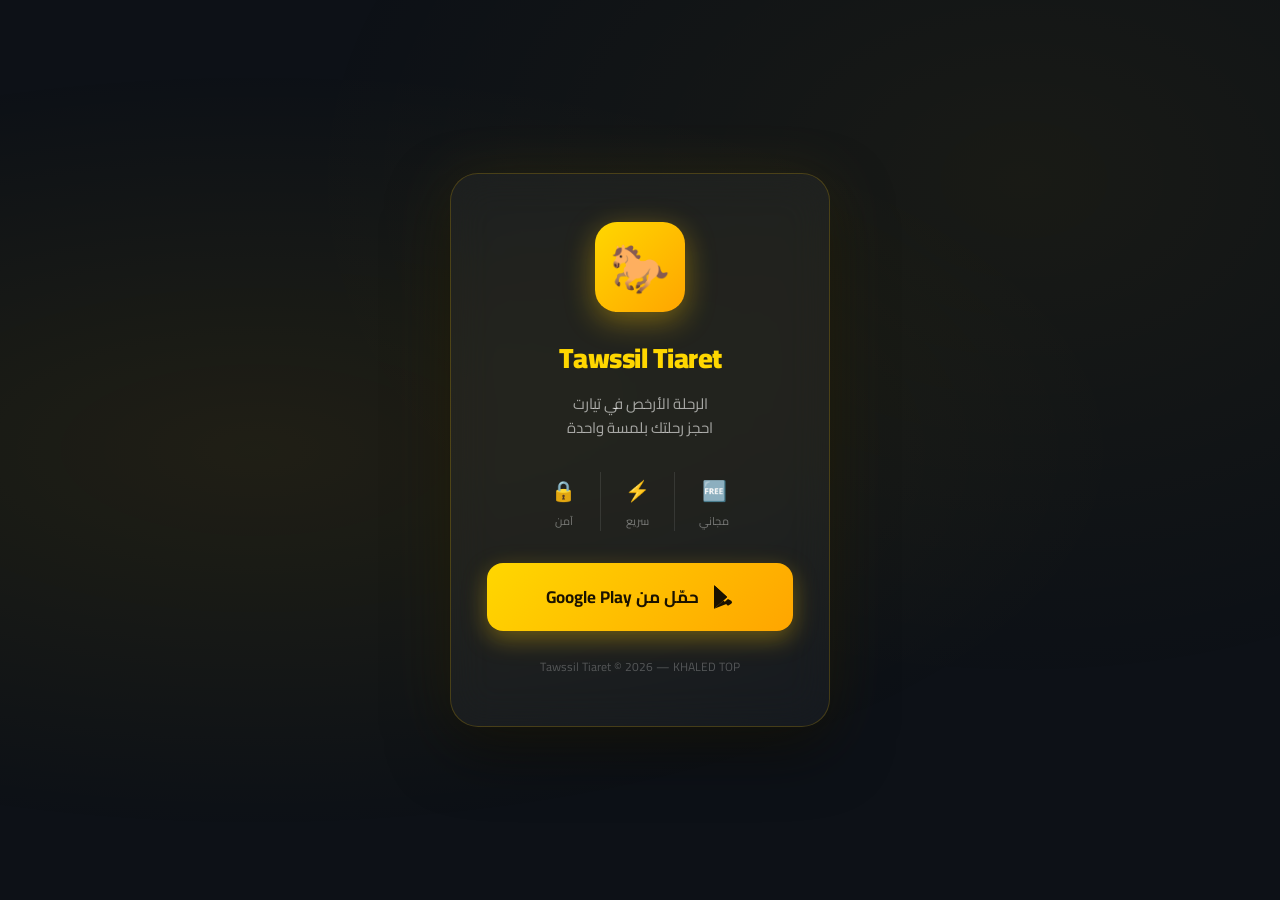
==== tawssil.html @ f5b679c5 "Add Tawssil Tiaret app landing page" ====
<!DOCTYPE html>
<html lang="ar" dir="rtl">
<head>
  <meta charset="UTF-8" />
  <meta name="viewport" content="width=device-width, initial-scale=1.0" />
  <title>Tawssil Tiaret — الرحلة الأرخص في تيارت</title>
  <meta name="description" content="حمّل تطبيق تواصل تيارت الآن — خدمة النقل الأرخص في تيارت." />

  <!-- Open Graph for Facebook/WhatsApp preview -->
  <meta property="og:title" content="Tawssil Tiaret 🚗" />
  <meta property="og:description" content="الرحلة الأرخص في تيارت — حمّل التطبيق الآن من Google Play" />
  <meta property="og:type" content="website" />
  <meta property="og:url" content="https://bainancedj100-tech.github.io/tawssil" />

  <style>
    @import url('https://fonts.googleapis.com/css2?family=Cairo:wght@400;700;900&display=swap');

    * { margin: 0; padding: 0; box-sizing: border-box; }

    body {
      font-family: 'Cairo', sans-serif;
      background: #0d1117;
      color: #fff;
      min-height: 100vh;
      display: flex;
      align-items: center;
      justify-content: center;
      overflow: hidden;
    }

    /* Animated background */
    body::before {
      content: '';
      position: fixed;
      inset: 0;
      background: radial-gradient(ellipse at 20% 50%, rgba(255,200,0,0.08) 0%, transparent 60%),
                  radial-gradient(ellipse at 80% 20%, rgba(255,200,0,0.05) 0%, transparent 50%);
      pointer-events: none;
    }

    .card {
      background: rgba(255,255,255,0.04);
      border: 1px solid rgba(255,200,0,0.2);
      border-radius: 28px;
      padding: 48px 36px;
      text-align: center;
      max-width: 380px;
      width: 90%;
      backdrop-filter: blur(20px);
      box-shadow: 0 0 60px rgba(255,200,0,0.08), 0 24px 60px rgba(0,0,0,0.5);
      animation: slideUp 0.6s cubic-bezier(0.16,1,0.3,1) both;
    }

    @keyframes slideUp {
      from { opacity: 0; transform: translateY(30px); }
      to   { opacity: 1; transform: translateY(0); }
    }

    .logo {
      width: 90px;
      height: 90px;
      border-radius: 22px;
      margin: 0 auto 20px;
      background: linear-gradient(135deg, #FFD700, #FFA500);
      display: flex;
      align-items: center;
      justify-content: center;
      font-size: 48px;
      box-shadow: 0 8px 30px rgba(255,200,0,0.4);
      animation: pulse 2s ease-in-out infinite;
    }

    @keyframes pulse {
      0%, 100% { box-shadow: 0 8px 30px rgba(255,200,0,0.4); }
      50%       { box-shadow: 0 8px 50px rgba(255,200,0,0.7); }
    }

    h1 {
      font-size: 28px;
      font-weight: 900;
      color: #FFD700;
      margin-bottom: 8px;
      letter-spacing: -0.5px;
    }

    .tagline {
      font-size: 15px;
      color: rgba(255,255,255,0.6);
      margin-bottom: 32px;
      line-height: 1.6;
    }

    .stats {
      display: flex;
      justify-content: center;
      gap: 24px;
      margin-bottom: 32px;
    }

    .stat {
      text-align: center;
    }

    .stat-value {
      font-size: 20px;
      font-weight: 700;
      color: #FFD700;
    }

    .stat-label {
      font-size: 11px;
      color: rgba(255,255,255,0.4);
      margin-top: 2px;
    }

    .divider {
      width: 1px;
      background: rgba(255,255,255,0.1);
    }

    .btn-play {
      display: flex;
      align-items: center;
      justify-content: center;
      gap: 12px;
      width: 100%;
      padding: 18px 24px;
      background: linear-gradient(135deg, #FFD700, #FFA500);
      color: #1a1200;
      border: none;
      border-radius: 16px;
      font-size: 17px;
      font-weight: 700;
      font-family: 'Cairo', sans-serif;
      cursor: pointer;
      text-decoration: none;
      transition: transform 0.2s, box-shadow 0.2s;
      box-shadow: 0 8px 25px rgba(255,200,0,0.35);
    }

    .btn-play:hover, .btn-play:active {
      transform: translateY(-2px) scale(1.02);
      box-shadow: 0 12px 35px rgba(255,200,0,0.5);
    }

    .btn-play svg {
      width: 24px;
      height: 24px;
      flex-shrink: 0;
    }

    .open-browser-note {
      display: none;
      margin-top: 20px;
      background: rgba(255,200,0,0.1);
      border: 1px solid rgba(255,200,0,0.3);
      border-radius: 12px;
      padding: 14px 16px;
      font-size: 13px;
      color: rgba(255,255,255,0.75);
      line-height: 1.6;
    }

    .open-browser-note strong {
      color: #FFD700;
      display: block;
      margin-bottom: 4px;
      font-size: 14px;
    }

    .copy-btn {
      display: inline-block;
      margin-top: 10px;
      padding: 8px 18px;
      background: #FFD700;
      color: #1a1200;
      border: none;
      border-radius: 8px;
      font-size: 13px;
      font-weight: 700;
      font-family: 'Cairo', sans-serif;
      cursor: pointer;
      transition: opacity 0.2s;
    }

    .copy-btn:active { opacity: 0.7; }

    .footer {
      margin-top: 24px;
      font-size: 12px;
      color: rgba(255,255,255,0.25);
    }
  </style>
</head>
<body>

<div class="card">

  <div class="logo">🐎</div>

  <h1>Tawssil Tiaret</h1>
  <p class="tagline">الرحلة الأرخص في تيارت<br/>احجز رحلتك بلمسة واحدة</p>

  <div class="stats">
    <div class="stat">
      <div class="stat-value">🆓</div>
      <div class="stat-label">مجاني</div>
    </div>
    <div class="divider"></div>
    <div class="stat">
      <div class="stat-value">⚡</div>
      <div class="stat-label">سريع</div>
    </div>
    <div class="divider"></div>
    <div class="stat">
      <div class="stat-value">🔒</div>
      <div class="stat-label">آمن</div>
    </div>
  </div>

  <a class="btn-play" id="playBtn" href="https://play.google.com/store/apps/details?id=com.surplace.app" target="_blank">
    <svg viewBox="0 0 24 24" fill="currentColor">
      <path d="M3.18 23.77C3.06 23.7 3 23.56 3 23.37V.63C3 .44 3.06.3 3.18.23L3.25.2l12.76 11.6v.4L3.25 23.8l-.07-.03z"/>
      <path d="M20.23 15.83l-3.29-1.88-3.68 3.34 3.68 3.34 3.3-1.88a1.88 1.88 0 000-2.92z"/>
      <path d="M3.18.23l12.84 11.65-3.68 3.34L3.18.23z"/>
      <path d="M3.18 23.77l9.16-8.31 3.68 3.34L3.18 23.77z"/>
    </svg>
    حمّل من Google Play
  </a>

  <!-- Shown only in Facebook/Instagram in-app browser -->
  <div class="open-browser-note" id="browserNote">
    <strong>⚠️ افتح في المتصفح</strong>
    لفتح Google Play، اضغط على النقاط (⋮) في الأعلى واختر
    <em>"فتح في المتصفح"</em> أو انسخ الرابط:
    <br/>
    <button class="copy-btn" onclick="copyLink()">📋 نسخ الرابط</button>
  </div>

  <p class="footer">Tawssil Tiaret © 2026 — KHALED TOP</p>
</div>

<script>
  const PLAY_URL = 'https://play.google.com/store/apps/details?id=com.surplace.app';

  // Detect Facebook / Instagram in-app browser
  function isInAppBrowser() {
    const ua = navigator.userAgent || '';
    return /FBAN|FBAV|Instagram|FB_IAB|FBIOS|FB4A/i.test(ua);
  }

  window.addEventListener('DOMContentLoaded', function () {
    if (isInAppBrowser()) {
      // Show manual instruction note
      document.getElementById('browserNote').style.display = 'block';
      // Change button to copy instead of navigate
      const btn = document.getElementById('playBtn');
      btn.href = '#';
      btn.addEventListener('click', function(e) {
        e.preventDefault();
        copyLink();
      });
    }
  });

  function copyLink() {
    if (navigator.clipboard) {
      navigator.clipboard.writeText(PLAY_URL).then(function () {
        alert('✅ تم نسخ الرابط!\nافتح متصفحك والصق الرابط.');
      });
    } else {
      // Fallback
      const el = document.createElement('textarea');
      el.value = PLAY_URL;
      document.body.appendChild(el);
      el.select();
      document.execCommand('copy');
      document.body.removeChild(el);
      alert('✅ تم نسخ الرابط!\nافتح متصفحك والصق الرابط.');
    }
  }
</script>

</body>
</html>
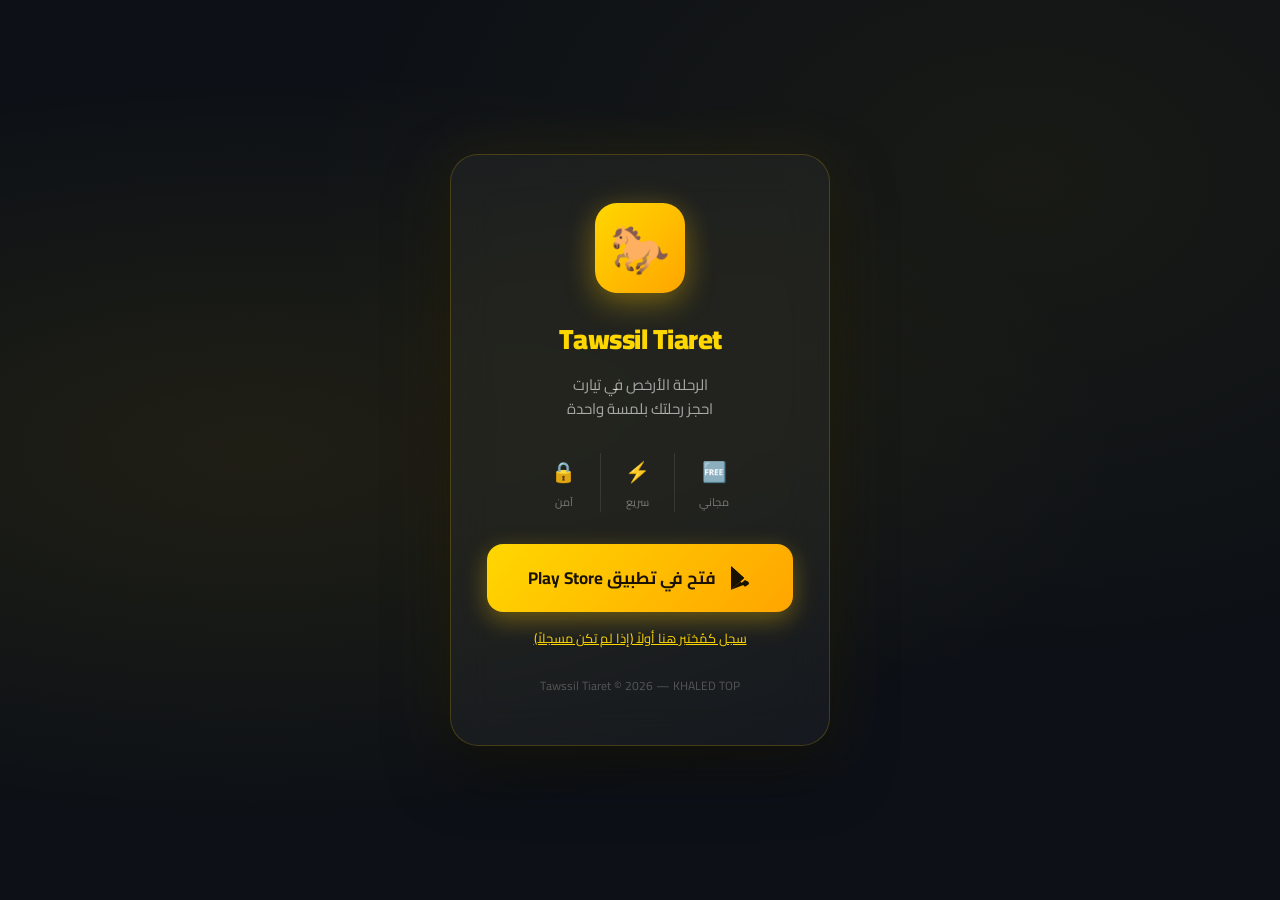
==== commit 5c3af19c: "Fix: direct market intent redirect to play store app" ====
--- a/tawssil.html
+++ b/tawssil.html
@@ -218,65 +218,86 @@
     </div>
   </div>
 
-  <a class="btn-play" id="playBtn" href="https://play.google.com/store/apps/details?id=com.surplace.app" target="_blank">
+  <a class="btn-play" id="playBtn" href="#" onclick="openPlayStore(event)">
     <svg viewBox="0 0 24 24" fill="currentColor">
       <path d="M3.18 23.77C3.06 23.7 3 23.56 3 23.37V.63C3 .44 3.06.3 3.18.23L3.25.2l12.76 11.6v.4L3.25 23.8l-.07-.03z"/>
       <path d="M20.23 15.83l-3.29-1.88-3.68 3.34 3.68 3.34 3.3-1.88a1.88 1.88 0 000-2.92z"/>
       <path d="M3.18.23l12.84 11.65-3.68 3.34L3.18.23z"/>
       <path d="M3.18 23.77l9.16-8.31 3.68 3.34L3.18 23.77z"/>
     </svg>
-    حمّل من Google Play
+    فتح في تطبيق Play Store
+  </a>
+
+  <a class="test-link" href="https://play.google.com/apps/test/RQk2dmmITgU/ahAO29uNRlyu2WStX1fBtBs8fYWm6ocBi8bO4VV0Hoc-7oBvhjzqL59x5t0nZsAAPgvo9Aki4XnKUVyIMjpcdpSx1x" target="_blank" style="display: block; margin-top: 14px; color: #FFD700; font-size: 13px; text-decoration: underline;">
+    سجل كمُختبر هنا أولاً (إذا لم تكن مسجلاً)
   </a>
 
   <!-- Shown only in Facebook/Instagram in-app browser -->
   <div class="open-browser-note" id="browserNote">
     <strong>⚠️ افتح في المتصفح</strong>
-    لفتح Google Play، اضغط على النقاط (⋮) في الأعلى واختر
-    <em>"فتح في المتصفح"</em> أو انسخ الرابط:
+    لفتح تطبيق Play Store، اضغط على النقاط (⋮) في الأعلى واختر
+    <em>"فتح في المتصفح"</em> أو انسخ رابط التسجيل:
     <br/>
-    <button class="copy-btn" onclick="copyLink()">📋 نسخ الرابط</button>
+    <button class="copy-btn" onclick="copyLink()">📋 نسخ رابط التسجيل</button>
   </div>
 
   <p class="footer">Tawssil Tiaret © 2026 — KHALED TOP</p>
 </div>
 
 <script>
-  const PLAY_URL = 'https://play.google.com/store/apps/details?id=com.surplace.app';
-
-  // Detect Facebook / Instagram in-app browser
+  const PLAY_URL   = 'https://play.google.com/store/apps/details?id=com.surplace.app';
+  const INTENT_URL = 'intent://details?id=com.surplace.app#Intent;scheme=market;package=com.android.vending;end;';
+  const TEST_URL   = 'https://play.google.com/apps/test/RQk2dmmITgU/ahAO29uNRlyu2WStX1fBtBs8fYWm6ocBi8bO4VV0Hoc-7oBvhjzqL59x5t0nZsAAPgvo9Aki4XnKUVyIMjpcdpSx1x';
+
+  // Detect Facebook / Instagram / any in-app browser
   function isInAppBrowser() {
     const ua = navigator.userAgent || '';
-    return /FBAN|FBAV|Instagram|FB_IAB|FBIOS|FB4A/i.test(ua);
+    return /FBAN|FBAV|FBDV|Instagram|FB_IAB|FBIOS|FB4A|Messenger|LinkedInApp|Twitter|Snapchat|TikTok|Pinterest/i.test(ua);
+  }
+
+  // Try to open Play Store app directly
+  function openPlayStore(e) {
+    e.preventDefault();
+    const isAndroid = /android/i.test(navigator.userAgent);
+
+    if (isInAppBrowser()) {
+      if (isAndroid) {
+        // Open Play Store app directly bypassing webview
+        window.location.href = INTENT_URL;
+      } else {
+        // iOS or others: Show the manual copy helper
+        document.getElementById('browserNote').style.display = 'block';
+        document.getElementById('browserNote').scrollIntoView({ behavior: 'smooth' });
+      }
+      return;
+    }
+
+    if (isAndroid) {
+      window.location.href = INTENT_URL;
+    } else {
+      window.open(PLAY_URL, '_blank');
+    }
   }
 
   window.addEventListener('DOMContentLoaded', function () {
     if (isInAppBrowser()) {
-      // Show manual instruction note
       document.getElementById('browserNote').style.display = 'block';
-      // Change button to copy instead of navigate
-      const btn = document.getElementById('playBtn');
-      btn.href = '#';
-      btn.addEventListener('click', function(e) {
-        e.preventDefault();
-        copyLink();
-      });
     }
   });
 
   function copyLink() {
     if (navigator.clipboard) {
       navigator.clipboard.writeText(PLAY_URL).then(function () {
-        alert('✅ تم نسخ الرابط!\nافتح متصفحك والصق الرابط.');
+        alert('✅ تم نسخ الرابط!\nافتح متصفحك (Chrome) والصق الرابط.');
       });
     } else {
-      // Fallback
       const el = document.createElement('textarea');
       el.value = PLAY_URL;
       document.body.appendChild(el);
       el.select();
       document.execCommand('copy');
       document.body.removeChild(el);
-      alert('✅ تم نسخ الرابط!\nافتح متصفحك والصق الرابط.');
+      alert('✅ تم نسخ الرابط!\nافتح متصفحك (Chrome) والصق الرابط.');
     }
   }
 </script>
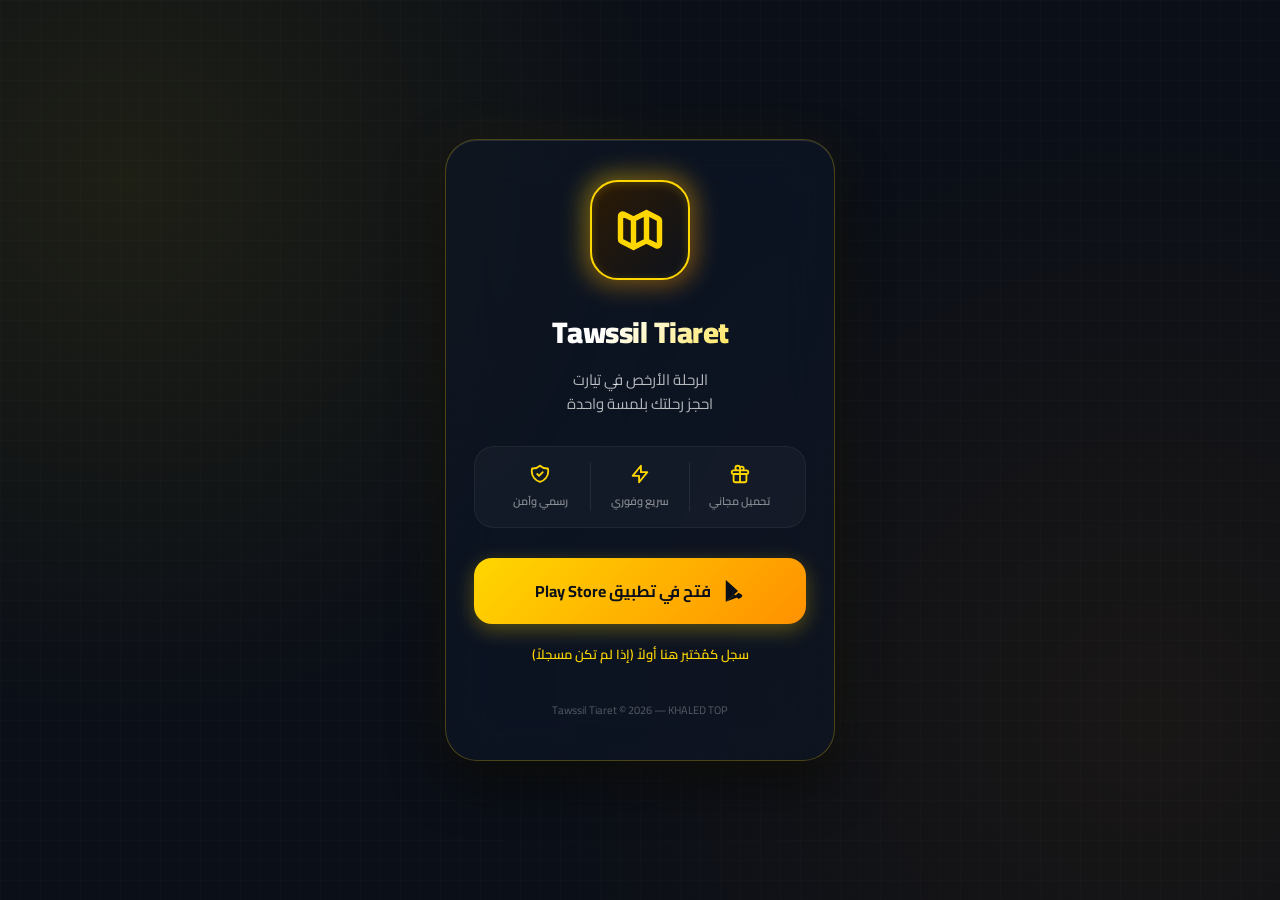
==== commit 689be1c5: "Refactor: modern premium design update and removed horse emoji" ====
--- a/tawssil.html
+++ b/tawssil.html
@@ -13,111 +13,162 @@
   <meta property="og:url" content="https://bainancedj100-tech.github.io/tawssil" />
 
   <style>
-    @import url('https://fonts.googleapis.com/css2?family=Cairo:wght@400;700;900&display=swap');
+    @import url('https://fonts.googleapis.com/css2?family=Cairo:wght@400;600;700;900&family=Outfit:wght@400;600;800&display=swap');
 
     * { margin: 0; padding: 0; box-sizing: border-box; }
 
     body {
-      font-family: 'Cairo', sans-serif;
-      background: #0d1117;
-      color: #fff;
+      font-family: 'Cairo', 'Outfit', sans-serif;
+      background-color: #0b0f17;
+      color: #ffffff;
       min-height: 100vh;
       display: flex;
       align-items: center;
       justify-content: center;
-      overflow: hidden;
-    }
-
-    /* Animated background */
+      overflow-x: hidden;
+      position: relative;
+    }
+
+    /* Grid background + glowing radial orbs */
     body::before {
       content: '';
-      position: fixed;
+      position: absolute;
       inset: 0;
-      background: radial-gradient(ellipse at 20% 50%, rgba(255,200,0,0.08) 0%, transparent 60%),
-                  radial-gradient(ellipse at 80% 20%, rgba(255,200,0,0.05) 0%, transparent 50%);
+      background: 
+        radial-gradient(circle at 10% 20%, rgba(255, 215, 0, 0.08) 0%, transparent 40%),
+        radial-gradient(circle at 90% 80%, rgba(255, 145, 0, 0.06) 0%, transparent 45%),
+        linear-gradient(rgba(255, 255, 255, 0.01) 1px, transparent 1px),
+        linear-gradient(90deg, rgba(255, 255, 255, 0.01) 1px, transparent 1px);
+      background-size: 100% 100%, 100% 100%, 20px 20px, 20px 20px;
       pointer-events: none;
+      z-index: 0;
     }
 
     .card {
-      background: rgba(255,255,255,0.04);
-      border: 1px solid rgba(255,200,0,0.2);
-      border-radius: 28px;
-      padding: 48px 36px;
+      background: rgba(15, 22, 36, 0.65);
+      border: 1px solid rgba(255, 215, 0, 0.25);
+      border-radius: 32px;
+      padding: 40px 28px;
       text-align: center;
-      max-width: 380px;
+      max-width: 390px;
       width: 90%;
-      backdrop-filter: blur(20px);
-      box-shadow: 0 0 60px rgba(255,200,0,0.08), 0 24px 60px rgba(0,0,0,0.5);
-      animation: slideUp 0.6s cubic-bezier(0.16,1,0.3,1) both;
+      backdrop-filter: blur(25px) saturate(180%);
+      -webkit-backdrop-filter: blur(25px) saturate(180%);
+      box-shadow: 
+        0 0 50px rgba(255, 215, 0, 0.05),
+        0 20px 50px rgba(0, 0, 0, 0.6),
+        inset 0 1px 0 rgba(255, 255, 255, 0.1);
+      animation: slideUp 0.8s cubic-bezier(0.16, 1, 0.3, 1) both;
+      z-index: 1;
+      position: relative;
     }
 
     @keyframes slideUp {
-      from { opacity: 0; transform: translateY(30px); }
+      from { opacity: 0; transform: translateY(40px); }
       to   { opacity: 1; transform: translateY(0); }
     }
 
-    .logo {
-      width: 90px;
-      height: 90px;
-      border-radius: 22px;
-      margin: 0 auto 20px;
-      background: linear-gradient(135deg, #FFD700, #FFA500);
+    /* Modern abstract golden/neon logo design replace the horse */
+    .logo-container {
+      width: 100px;
+      height: 100px;
+      margin: 0 auto 24px;
+      position: relative;
       display: flex;
       align-items: center;
       justify-content: center;
-      font-size: 48px;
-      box-shadow: 0 8px 30px rgba(255,200,0,0.4);
-      animation: pulse 2s ease-in-out infinite;
-    }
-
-    @keyframes pulse {
-      0%, 100% { box-shadow: 0 8px 30px rgba(255,200,0,0.4); }
-      50%       { box-shadow: 0 8px 50px rgba(255,200,0,0.7); }
+    }
+
+    .logo-glow {
+      position: absolute;
+      inset: -5px;
+      background: linear-gradient(135deg, #ffd700, #ff8c00);
+      border-radius: 30px;
+      filter: blur(12px);
+      opacity: 0.45;
+      animation: pulseGlow 3s ease-in-out infinite;
+    }
+
+    .logo-badge {
+      width: 100%;
+      height: 100%;
+      background: linear-gradient(135deg, #2c1a04 0%, #0d121c 100%);
+      border: 2px solid #ffd700;
+      border-radius: 28px;
+      display: flex;
+      align-items: center;
+      justify-content: center;
+      z-index: 2;
+      box-shadow: inset 0 2px 10px rgba(255, 215, 0, 0.2);
+    }
+
+    .logo-icon {
+      width: 52px;
+      height: 52px;
+      color: #ffd700;
+    }
+
+    @keyframes pulseGlow {
+      0%, 100% { transform: scale(0.95); opacity: 0.4; }
+      50% { transform: scale(1.05); opacity: 0.6; }
     }
 
     h1 {
-      font-size: 28px;
+      font-size: 30px;
       font-weight: 900;
-      color: #FFD700;
+      background: linear-gradient(135deg, #ffffff 40%, #ffd700 100%);
+      -webkit-background-clip: text;
+      -webkit-text-fill-color: transparent;
       margin-bottom: 8px;
       letter-spacing: -0.5px;
     }
 
     .tagline {
       font-size: 15px;
-      color: rgba(255,255,255,0.6);
-      margin-bottom: 32px;
+      color: rgba(255, 255, 255, 0.7);
+      margin-bottom: 30px;
       line-height: 1.6;
-    }
-
+      font-weight: 400;
+    }
+
+    /* Minimalist premium stats */
     .stats {
       display: flex;
-      justify-content: center;
-      gap: 24px;
-      margin-bottom: 32px;
+      justify-content: space-between;
+      background: rgba(255, 255, 255, 0.03);
+      border: 1px solid rgba(255, 255, 255, 0.05);
+      border-radius: 20px;
+      padding: 16px;
+      margin-bottom: 30px;
     }
 
     .stat {
-      text-align: center;
-    }
-
-    .stat-value {
-      font-size: 20px;
-      font-weight: 700;
-      color: #FFD700;
+      flex: 1;
+      display: flex;
+      flex-direction: column;
+      align-items: center;
+      gap: 6px;
+    }
+
+    .stat-icon {
+      width: 22px;
+      height: 22px;
+      color: #ffd700;
     }
 
     .stat-label {
       font-size: 11px;
-      color: rgba(255,255,255,0.4);
-      margin-top: 2px;
+      color: rgba(255, 255, 255, 0.5);
+      font-weight: 600;
     }
 
     .divider {
       width: 1px;
-      background: rgba(255,255,255,0.1);
-    }
-
+      background: rgba(255, 255, 255, 0.08);
+      align-self: stretch;
+    }
+
+    /* Premium interactive CTA button */
     .btn-play {
       display: flex;
       align-items: center;
@@ -125,101 +176,169 @@
       gap: 12px;
       width: 100%;
       padding: 18px 24px;
-      background: linear-gradient(135deg, #FFD700, #FFA500);
-      color: #1a1200;
+      background: linear-gradient(135deg, #ffd700 0%, #ff9100 100%);
+      color: #0b0f17;
       border: none;
-      border-radius: 16px;
-      font-size: 17px;
+      border-radius: 18px;
+      font-size: 16px;
       font-weight: 700;
-      font-family: 'Cairo', sans-serif;
       cursor: pointer;
       text-decoration: none;
-      transition: transform 0.2s, box-shadow 0.2s;
-      box-shadow: 0 8px 25px rgba(255,200,0,0.35);
-    }
-
-    .btn-play:hover, .btn-play:active {
-      transform: translateY(-2px) scale(1.02);
-      box-shadow: 0 12px 35px rgba(255,200,0,0.5);
+      transition: all 0.3s cubic-bezier(0.25, 0.8, 0.25, 1);
+      box-shadow: 0 6px 20px rgba(255, 215, 0, 0.3);
+      position: relative;
+      overflow: hidden;
+    }
+
+    .btn-play::before {
+      content: '';
+      position: absolute;
+      top: 0;
+      left: -50%;
+      width: 200%;
+      height: 100%;
+      background: linear-gradient(
+        to right,
+        rgba(255, 255, 255, 0) 0%,
+        rgba(255, 255, 255, 0.3) 50%,
+        rgba(255, 255, 255, 0) 100%
+      );
+      transform: skewX(-25deg);
+      transition: 0.75s;
+      opacity: 0;
+    }
+
+    .btn-play:hover::before {
+      left: 125%;
+      opacity: 1;
+    }
+
+    .btn-play:hover {
+      transform: translateY(-2px);
+      box-shadow: 0 10px 25px rgba(255, 215, 0, 0.45);
+    }
+
+    .btn-play:active {
+      transform: translateY(1px);
     }
 
     .btn-play svg {
-      width: 24px;
-      height: 24px;
-      flex-shrink: 0;
-    }
-
+      width: 22px;
+      height: 22px;
+      fill: currentColor;
+    }
+
+    .test-link {
+      display: inline-block;
+      margin-top: 18px;
+      color: #ffd700;
+      font-size: 13px;
+      font-weight: 600;
+      text-decoration: none;
+      transition: opacity 0.2s, transform 0.2s;
+    }
+
+    .test-link:hover {
+      opacity: 0.85;
+      text-decoration: underline;
+    }
+
+    /* Facebook/In-App WebView Note */
     .open-browser-note {
       display: none;
-      margin-top: 20px;
-      background: rgba(255,200,0,0.1);
-      border: 1px solid rgba(255,200,0,0.3);
-      border-radius: 12px;
-      padding: 14px 16px;
+      margin-top: 24px;
+      background: rgba(255, 215, 0, 0.05);
+      border: 1px solid rgba(255, 215, 0, 0.15);
+      border-radius: 16px;
+      padding: 16px;
       font-size: 13px;
-      color: rgba(255,255,255,0.75);
+      color: rgba(255, 255, 255, 0.8);
       line-height: 1.6;
+      animation: fadeIn 0.4s ease;
+    }
+
+    @keyframes fadeIn {
+      from { opacity: 0; }
+      to { opacity: 1; }
     }
 
     .open-browser-note strong {
-      color: #FFD700;
+      color: #ffd700;
       display: block;
-      margin-bottom: 4px;
+      margin-bottom: 6px;
       font-size: 14px;
     }
 
     .copy-btn {
       display: inline-block;
       margin-top: 10px;
-      padding: 8px 18px;
-      background: #FFD700;
-      color: #1a1200;
+      padding: 8px 16px;
+      background: #ffd700;
+      color: #0b0f17;
       border: none;
-      border-radius: 8px;
-      font-size: 13px;
+      border-radius: 10px;
+      font-size: 12px;
       font-weight: 700;
-      font-family: 'Cairo', sans-serif;
       cursor: pointer;
-      transition: opacity 0.2s;
-    }
-
-    .copy-btn:active { opacity: 0.7; }
+      transition: transform 0.1s, opacity 0.2s;
+    }
+
+    .copy-btn:hover { opacity: 0.9; }
+    .copy-btn:active { transform: scale(0.97); }
 
     .footer {
-      margin-top: 24px;
-      font-size: 12px;
-      color: rgba(255,255,255,0.25);
+      margin-top: 32px;
+      font-size: 11px;
+      color: rgba(255, 255, 255, 0.3);
+      font-weight: 400;
     }
   </style>
 </head>
 <body>
 
 <div class="card">
-
-  <div class="logo">🐎</div>
+  <!-- Glowing logo replaces the emoji horse -->
+  <div class="logo-container">
+    <div class="logo-glow"></div>
+    <div class="logo-badge">
+      <!-- Modern Taxi/Navigation SVG icon -->
+      <svg class="logo-icon" fill="none" stroke="currentColor" viewBox="0 0 24 24" xmlns="http://www.w3.org/2000/svg">
+        <path stroke-linecap="round" stroke-linejoin="round" stroke-width="2.5" d="M9 20l-5.447-2.724A1 1 0 013 16.382V5.618a1 1 0 011.447-.894L9 7m0 13l6-3m-6 3V7m6 10l4.553 2.276A1 1 0 0021 18.382V7.618a1 1 0 00-.553-.894L15 4m0 13V4m0 0L9 7"></path>
+      </svg>
+    </div>
+  </div>
 
   <h1>Tawssil Tiaret</h1>
   <p class="tagline">الرحلة الأرخص في تيارت<br/>احجز رحلتك بلمسة واحدة</p>
 
   <div class="stats">
+    <!-- Free -->
     <div class="stat">
-      <div class="stat-value">🆓</div>
-      <div class="stat-label">مجاني</div>
+      <svg class="stat-icon" fill="none" stroke="currentColor" viewBox="0 0 24 24" xmlns="http://www.w3.org/2000/svg">
+        <path stroke-linecap="round" stroke-linejoin="round" stroke-width="2" d="M12 8v13m0-13V6a2 2 0 112 2h-2zm0 0V5.5A2.5 2.5 0 109.5 8H12zm-7 4h14M5 12a2 2 0 110-4h14a2 2 0 110 4M5 12v7a2 2 0 002 2h10a2 2 0 002-2v-7"></path>
+      </svg>
+      <div class="stat-label">تحميل مجاني</div>
     </div>
     <div class="divider"></div>
+    <!-- Speed -->
     <div class="stat">
-      <div class="stat-value">⚡</div>
-      <div class="stat-label">سريع</div>
+      <svg class="stat-icon" fill="none" stroke="currentColor" viewBox="0 0 24 24" xmlns="http://www.w3.org/2000/svg">
+        <path stroke-linecap="round" stroke-linejoin="round" stroke-width="2" d="M13 10V3L4 14h7v7l9-11h-7z"></path>
+      </svg>
+      <div class="stat-label">سريع وفوري</div>
     </div>
     <div class="divider"></div>
+    <!-- Secure -->
     <div class="stat">
-      <div class="stat-value">🔒</div>
-      <div class="stat-label">آمن</div>
+      <svg class="stat-icon" fill="none" stroke="currentColor" viewBox="0 0 24 24" xmlns="http://www.w3.org/2000/svg">
+        <path stroke-linecap="round" stroke-linejoin="round" stroke-width="2" d="M9 12l2 2 4-4m5.618-4.016A11.955 11.955 0 0112 2.944a11.955 11.955 0 01-8.618 3.04A12.02 12.02 0 003 9c0 5.591 3.824 10.29 9 11.622 5.176-1.332 9-6.03 9-11.622 0-1.042-.133-2.052-.382-3.016z"></path>
+      </svg>
+      <div class="stat-label">رسمي وآمن</div>
     </div>
   </div>
 
   <a class="btn-play" id="playBtn" href="#" onclick="openPlayStore(event)">
-    <svg viewBox="0 0 24 24" fill="currentColor">
+    <svg viewBox="0 0 24 24" xmlns="http://www.w3.org/2000/svg">
       <path d="M3.18 23.77C3.06 23.7 3 23.56 3 23.37V.63C3 .44 3.06.3 3.18.23L3.25.2l12.76 11.6v.4L3.25 23.8l-.07-.03z"/>
       <path d="M20.23 15.83l-3.29-1.88-3.68 3.34 3.68 3.34 3.3-1.88a1.88 1.88 0 000-2.92z"/>
       <path d="M3.18.23l12.84 11.65-3.68 3.34L3.18.23z"/>
@@ -228,7 +347,7 @@
     فتح في تطبيق Play Store
   </a>
 
-  <a class="test-link" href="https://play.google.com/apps/test/RQk2dmmITgU/ahAO29uNRlyu2WStX1fBtBs8fYWm6ocBi8bO4VV0Hoc-7oBvhjzqL59x5t0nZsAAPgvo9Aki4XnKUVyIMjpcdpSx1x" target="_blank" style="display: block; margin-top: 14px; color: #FFD700; font-size: 13px; text-decoration: underline;">
+  <a class="test-link" href="https://play.google.com/apps/test/RQk2dmmITgU/ahAO29uNRlyu2WStX1fBtBs8fYWm6ocBi8bO4VV0Hoc-7oBvhjzqL59x5t0nZsAAPgvo9Aki4XnKUVyIMjpcdpSx1x" target="_blank">
     سجل كمُختبر هنا أولاً (إذا لم تكن مسجلاً)
   </a>
 
@@ -287,17 +406,17 @@
 
   function copyLink() {
     if (navigator.clipboard) {
-      navigator.clipboard.writeText(PLAY_URL).then(function () {
-        alert('✅ تم نسخ الرابط!\nافتح متصفحك (Chrome) والصق الرابط.');
+      navigator.clipboard.writeText(TEST_URL).then(function () {
+        alert('✅ تم نسخ رابط التسجيل!\nافتح متصفحك (Chrome) والصق الرابط لتسجيل حسابك كمختبر.');
       });
     } else {
       const el = document.createElement('textarea');
-      el.value = PLAY_URL;
+      el.value = TEST_URL;
       document.body.appendChild(el);
       el.select();
       document.execCommand('copy');
       document.body.removeChild(el);
-      alert('✅ تم نسخ الرابط!\nافتح متصفحك (Chrome) والصق الرابط.');
+      alert('✅ تم نسخ رابط التسجيل!\nافتح متصفحك (Chrome) والصق الرابط لتسجيل حسابك كمختبر.');
     }
   }
 </script>
